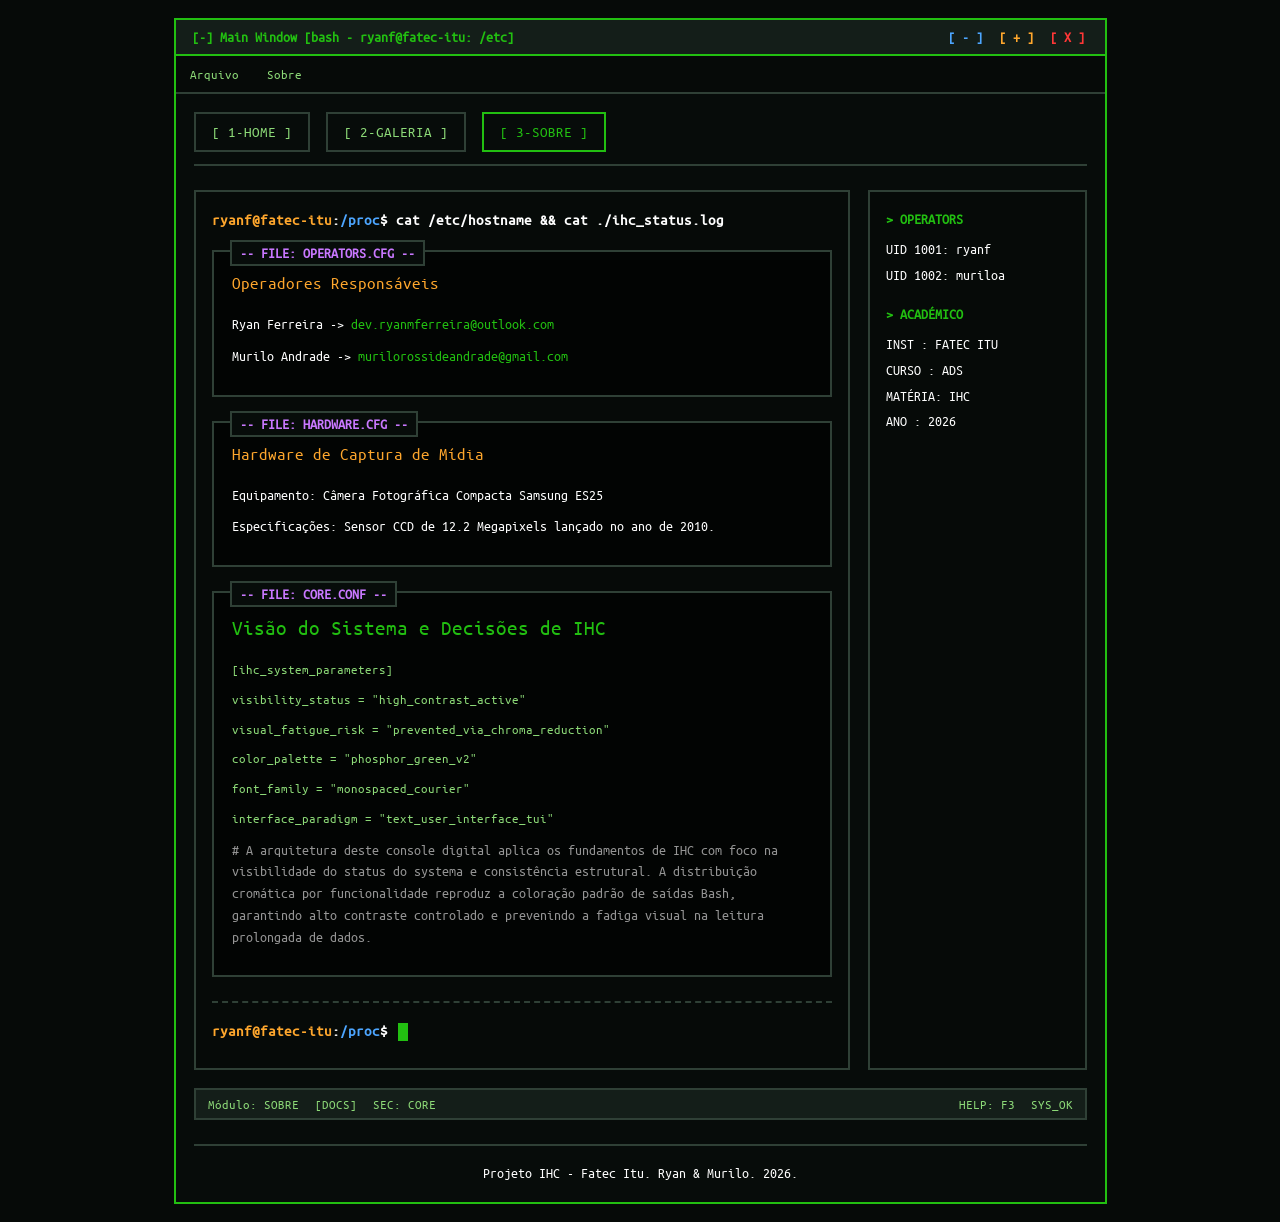
==== pages/about.html @ 8058314c "Update dropdown menu to include developer GitHub profiles and adjust versioning; modify navigation b" ====
<!DOCTYPE html>
<html lang="pt-BR">

<head>
    <meta charset="UTF-8">
    <meta name="viewport" content="width=device-width, initial-scale=1.0">
    <title>bash - /home/ryanf/about</title>
    <link rel="stylesheet" href="../styles/style.css">

    <link rel="shortcut icon" href="../favicon.png" type="image/x-icon">
</head>

<body>
    <div class="terminal-container">
        <div class="terminal-header">
            <span class="terminal-title">[-] Main Window [bash - ryanf@fatec-itu: /etc]</span>
            <div class="terminal-window-buttons">
                <button class="tui-window-btn blue">[ - ]</button>
                <button class="tui-window-btn orange">[ + ]</button>
                <button class="tui-window-btn red">[ X ]</button>
            </div>
        </div>

        <div class="menu-bar">
            <div class="menu-dropdown">
                <button class="menu-bar-item">Arquivo</button>
                <div id="dropdown-file" class="dropdown-content">
                    <a href="../index.html" class="dropdown-link">[ Reiniciar] </a>
                    <a href="#" class="dropdown-link" onclick="window.close()">[ Sair ]</a>
                </div>
            </div>

            <div class="menu-dropdown">
                <button class="menu-bar-item">Sobre</button>
                <div id="dropdown-about" class="dropdown-content">
                    <span class="dropdown-text orange">[ Versão: 0.0.1-dev ]</span>
                    <span class="dropdown-text blue"><a href="https://github.com/ryanmferreira" rel="noopener"
                            target="_blank" class="dropdown-link">[ Dev1: Ryan Github Profile ]</a></span>
                    <span class="dropdown-text blue"><a href="https://github.com/MuriloAndrade28" rel="noopener"
                            target="_blank" class="dropdown-link">[ Dev2: Murilo Github Profile ]</a></span>
                    <hr class="dropdown-divider">
                    <a href="https://github.com/ryanmferreira/hci-tui-portfolio" rel="noopener" target="_blank"
                        class="dropdown-link">[ GitHub Repo
                        ]</a>
                </div>
            </div>
        </div>

        <div class="terminal-body">
            <nav class="tui-navbar">
                <a href="home.html" class="tui-btn">[ 1-HOME ]</a>
                <a href="gallery.html" class="tui-btn">[ 2-GALERIA ]</a>
                <a href="about.html" class="tui-btn active">[ 3-SOBRE ]</a>
            </nav>

            <div class="terminal-layout-grid">

                <main>
                    <div class="bash-prompt">
                        <span class="prompt-user">ryanf@fatec-itu</span>:<span class="prompt-path">/proc</span>$ cat
                        /etc/hostname && cat ./ihc_status.log
                    </div>

                    <div class="tui-box">
                        <span class="tui-box-title">-- File: operators.cfg --</span>
                        <h3 class="orange">Operadores Responsáveis</h3>
                        <p>Ryan Ferreira -> <a href="mailto:dev.ryanmferreira@outlook.com"
                                class="about-link">dev.ryanmferreira@outlook.com</a></p>
                        <p>Murilo Andrade -> <a href="mailto:murilorossideandrade@gmail.com"
                                class="about-link">murilorossideandrade@gmail.com</a></p>
                    </div>

                    <div class="tui-box">
                        <span class="tui-box-title">-- File: hardware.cfg --</span>
                        <h3 class="orange">Hardware de Captura de Mídia</h3>
                        <p>Equipamento: Câmera Fotográfica Compacta Samsung ES25</p>
                        <p>Especificações: Sensor CCD de 12.2 Megapixels lançado no ano de 2010.</p>
                    </div>

                    <div class="tui-box">
                        <span class="tui-box-title">-- File: core.conf --</span>
                        <h2>Visão do Sistema e Decisões de IHC</h2>

                        <p class="config-block">[ihc_system_parameters]</p>
                        <p class="config-block">visibility_status = "high_contrast_active"</p>
                        <p class="config-block">visual_fatigue_risk = "prevented_via_chroma_reduction"</p>
                        <p class="config-block">color_palette = "phosphor_green_v2"</p>
                        <p class="config-block">font_family = "monospaced_courier"</p>
                        <p class="config-block">interface_paradigm = "text_user_interface_tui"</p>

                        <p class="silver"># A arquitetura deste console digital aplica os fundamentos de IHC com foco na
                            visibilidade do
                            status do systema e consistência estrutural. A distribuição cromática por funcionalidade
                            reproduz a coloração padrão de saídas Bash, garantindo alto contraste controlado e
                            prevenindo a fadiga visual na leitura prolongada de dados.</p>
                    </div>

                    <hr class="dashed">

                    <div class="bash-prompt">
                        <span class="prompt-user">ryanf@fatec-itu</span>:<span class="prompt-path">/proc</span>$ <span
                            class="terminal-cursor"></span>
                    </div>
                </main>

                <aside class="tui-sidebar">
                    <div class="sidebar-section">
                        <div class="sidebar-title">> OPERATORS</div>
                        <div class="sidebar-item">UID 1001: ryanf</div>
                        <div class="sidebar-item">UID 1002: muriloa</div>
                    </div>
                    <div class="sidebar-section">
                        <div class="sidebar-title">> ACADÉMICO</div>
                        <div class="sidebar-item">INST : FATEC ITU</div>
                        <div class="sidebar-item">CURSO : ADS</div>
                        <div class="sidebar-item">MATÉRIA: IHC</div>
                        <div class="sidebar-item">ANO : 2026</div>
                    </div>
                </aside>

            </div>

            <div class="tui-statusbar">
                <div class="statusbar-left">
                    <span>Módulo: SOBRE</span>
                    <span>[DOCS]</span>
                    <span>SEC: CORE</span>
                </div>
                <div class="statusbar-right">
                    <span>HELP: F3</span>
                    <span>SYS_OK</span>
                </div>
            </div>

            <footer>
                <p>Projeto IHC - Fatec Itu. Ryan & Murilo. 2026.</p>
            </footer>
        </div>
    </div>

    <script src="../scripts/script.js"></script>
</body>

</html>
---- styles/style.css ----
@font-face {
    font-family: 'Ubuntu Mono';
    src: url('../fonts/ubuntu/ubuntu-mono-regular.ttf') format('truetype');
}

:root {
    --bg-main: #060a08;
    --bg-terminal: #070c0a;
    --bg-bar: #141e19;
    --color-green: #22BF11;
    --color-purple: #C978FF;
    --color-orange: #FFA72D;
    --color-red: #ff3737;
    --color-leaf: #8cd977;
    --color-blue: #4da6ff;
    --color-muted: #2f4036;
    --color-silver: rgb(149, 149, 149);
    --color-text: #ffffff;
    --font-mono: 'Ubuntu Mono', monospace;
}

* {
    margin: 0;
    padding: 0;
    box-sizing: border-box;
    font-family: var(--font-mono) !important;
}

.orange {
    color: var(--color-orange) !important;
}

.blue {
    color: var(--color-blue) !important;
}

.red {
    color: var(--color-red) !important;
}

.silver {
    color: var(--color-silver) !important;
}

body {
    background-color: var(--bg-main);
    color: var(--color-leaf);
    font-family: var(--font-mono) !important;
    font-size: 16px;
    line-height: 1.6;
    padding: 18px;
    background-repeat: no-repeat;
    background-size: cover;
}

main {
    border: 2px solid var(--color-muted);
    padding: 16px;
    background-color: rgba(0, 0, 0, 0.2);
    font-size: 0.85rem;
}

.terminal-container {
    max-width: 75%;
    margin: 0 auto;
    border: 2px solid var(--color-green);
    background-color: var(--bg-terminal);
}

.terminal-header {
    background-color: var(--bg-bar);
    padding: 6px 16px;
    border-bottom: 2px solid var(--color-green);
    display: flex;
    justify-content: space-between;
    align-items: center;
    font-size: 0.85rem;
}

.terminal-title {
    color: var(--color-green);
    font-weight: bold;
}

.terminal-window-buttons {
    display: flex;
    gap: 8px;
}

.tui-window-btn {
    background: none;
    border: none;
    padding: 0 4px;
    font-family: var(--font-mono) !important;
    font-size: 0.85rem;
    cursor: pointer;
    font-weight: bold;
}

.tui-window-btn:hover {
    color: var(--color-text) !important;
}

.terminal-body {
    padding: 18px;
}

.tui-navbar {
    display: flex;
    gap: 16px;
    margin-bottom: 24px;
    padding-bottom: 12px;
    border-bottom: 2px solid var(--color-muted);
}

.tui-btn {
    color: var(--color-leaf);
    text-decoration: none;
    padding: 6px 16px;
    font-family: var(--font-mono) !important;
    font-size: 0.95rem;
    border: 2px solid var(--color-muted);
    background-color: transparent;
    display: inline-block;
}

.tui-btn:hover {
    color: var(--color-green);
    border-color: var(--color-green);
}

.tui-btn.active {
    color: var(--color-green);
    border: 2px solid var(--color-green);
    font-weight: normal;
}

.terminal-layout-grid {
    display: grid;
    grid-template-columns: 1fr;
    gap: 18px;
}

@media (min-width: 900px) {
    .terminal-layout-grid {
        grid-template-columns: 3fr 1fr;
    }
}

@media(max-width: 720px) {
    .terminal-container {
        max-width: 95% !important;
    }
}

.tui-sidebar {
    border: 2px solid var(--color-muted);
    padding: 16px;
    background-color: rgba(0, 0, 0, 0.2);
    font-size: 0.85rem;
}

.sidebar-section {
    margin-bottom: 18px;
}

.sidebar-title {
    color: var(--color-green);
    font-weight: bold;
    margin-bottom: 8px;
    text-transform: uppercase;
}

.sidebar-item {
    margin-bottom: 4px;
    white-space: pre-wrap;
}

.tui-statusbar {
    background-color: var(--bg-bar);
    border: 2px solid var(--color-muted);
    padding: 4px 12px;
    display: flex;
    justify-content: space-between;
    font-size: 0.80rem;
    margin-top: 18px;
    color: var(--color-leaf);
}

.statusbar-left,
.statusbar-right {
    display: flex;
    gap: 16px;
}

.bash-prompt {
    font-size: 0.95rem;
    margin-bottom: 8px;
    font-weight: bold;
    color: var(--color-text);
}

.prompt-user {
    color: var(--color-orange);
}

.prompt-path {
    color: var(--color-blue);
}

.tui-box {
    border: 2px solid var(--color-muted);
    padding: 18px;
    background-color: rgba(0, 0, 0, 0.6);
    margin-top: 18px;
    margin-bottom: 24px;
    position: relative;
}

.tui-box:hover {
    border-color: var(--color-green);
}

.tui-box-title {
    position: absolute;
    top: -12px;
    left: 16px;
    background-color: var(--bg-terminal);
    padding: 0 8px;
    color: var(--color-purple);
    font-size: 0.85rem;
    font-weight: bold;
    text-transform: uppercase;
    border: 2px solid var(--color-muted);
}

h1,
h2,
h3 {
    color: var(--color-green);
    margin-bottom: 16px;
    font-weight: normal;
    font-size: 1.3rem;
}

h3 {
    font-size: 1.05rem;
    color: var(--color-text);
}

p,
.sidebar-item {
    color: var(--color-text);
}

.tui-box p {
    margin-bottom: 10px;
}

.ascii-table,
.config-block {
    font-size: 0.82rem;
    line-height: 1.5;
    color: var(--color-leaf);
    margin: 10px 0;
    white-space: pre-wrap;
    word-break: break-all;
}

.ascii-table-header {
    color: var(--color-text);
    border-bottom: 1px dashed var(--color-muted);
    padding-bottom: 2px;
    margin-bottom: 6px;
    font-weight: bold;
}

.terminal-cursor {
    display: inline-block;
    width: 10px;
    height: 18px;
    background-color: var(--color-green);
    margin-left: 2px;
    animation: blink 1s infinite;
    vertical-align: middle;
}

@keyframes blink {

    0%,
    49% {
        opacity: 1;
    }

    50%,
    100% {
        opacity: 0;
    }
}

.gallery-grid {
    display: grid;
    grid-template-columns: 1fr;
    gap: 24px;
    margin-top: 16px;
}

@media (min-width: 768px) {
    .gallery-grid {
        grid-template-columns: repeat(2, 1fr);
    }
}

.photo-card {
    border: 2px solid #00000000;
    background-color: rgba(0, 0, 0, 0.4);
    padding: 16px;
    display: flex;
    flex-direction: column;
}

.photo-card:hover {
    border-color: var(--color-green);
}

.photo-card img {
    width: 100%;
    height: 240px;
    object-fit: cover;
    border: 2px solid var(--color-muted);
    margin-bottom: 16px;
}

.photo-title {
    color: var(--color-text);
    font-size: 1.1rem;
    margin-bottom: 10px;
    border-bottom: 2px solid var(--color-muted);
    padding-bottom: 4px;
}

.about-link {
    color: var(--color-green);
    text-decoration: none;
}

.about-link:hover {
    background-color: var(--color-green);
    color: var(--bg-main);
}

footer {
    margin-top: 24px;
    border-top: 2px solid var(--color-muted);
    padding-top: 16px;
    text-align: center;
    font-size: 0.85rem;
    color: var(--color-muted);
}

.dashed {
    border: none;
    border-top: 2px dashed var(--color-muted);
    margin: 24px 0 16px 0;
    width: 100%;
}

.menu-bar {
    width: auto;
    background-color: var(--bg-main);
    padding: 4px;
    border-bottom: 2px solid var(--color-muted);
}

.menu-bar-item {
    background: none;
    border: 2px solid #00000000;
    color: var(--color-leaf);
    padding: 4px 8px;
}

.menu-dropdown {
    position: relative;
    display: inline-block;
}

.dropdown-content {
    display: none;
    position: absolute;
    top: 100%;
    left: 0;
    background-color: var(--bg-terminal);
    border: 2px solid var(--color-green);
    min-width: 200px;
    z-index: 1000;
    padding: 6px 0;
    box-shadow: 0px 8px 16px rgba(0, 0, 0, 0.6);
}

.dropdown-content.show {
    display: block;
}

.dropdown-link,
.dropdown-text {
    display: block;
    padding: 6px 12px;
    font-size: 0.85rem;
    text-align: left;
    white-space: nowrap;
}

.dropdown-link {
    color: var(--color-leaf);
    text-decoration: none;
    cursor: pointer;
}

.dropdown-link:hover {
    background-color: var(--color-green);
    color: var(--bg-main) !important;
}

.dropdown-text {
    color: var(--color-text);
}

.dropdown-divider {
    border: none;
    border-top: 1px dashed var(--color-muted);
    margin: 6px 0;
}

.menu-bar-item:hover {
    background-color: var(--bg-bar);
    color: var(--color-green);
}

.tui-split-wrapper {
    display: grid;
    grid-template-columns: 1fr;
    gap: 16px;
    margin-top: 16px;
}

@media (min-width: 850px) {
    .tui-split-wrapper {
        grid-template-columns: 5fr 5fr;
    }
}

.split-left,
.split-right {
    margin: 0 !important;
    min-height: 480px;
    height: auto;
    display: flex;
    flex-direction: column;
}

.tui-table-container {
    overflow-x: auto;
    overflow-y: auto;
    height: calc(100% - 10px);
}

thead {
    position: sticky;
    top: 0;
    background-color: var(--bg-terminal);
    z-index: 10;
}

.tui-file-table {
    width: 100%;
    border-collapse: collapse;
    font-size: 0.85rem;
    text-align: left;
}

.tui-file-table th {
    color: var(--color-green);
    border-bottom: 2px solid var(--color-green);
    padding: 6px 8px;
    font-weight: bold;
    white-space: nowrap;
}

.tui-file-table td {
    padding: 8px;
    color: var(--color-text);
    white-space: nowrap;
}

.file-row {
    cursor: pointer;
    border-bottom: 2px solid transparent;
}

.file-row:hover,
.file-row.active {
    background-color: var(--color-muted);
    color: var(--color-green) !important;
}

.file-row.active td.blue {
    color: var(--color-green) !important;
}

.tui-inline-btn {
    background: none;
    border: none;
    color: var(--color-leaf);
    font-family: var(--font-mono) !important;
    cursor: pointer;
    font-weight: bold;
    padding: 0;
}

.file-row:hover .tui-inline-btn,
.file-row.active .tui-inline-btn {
    color: var(--color-text);
}

.file-row:focus {
    outline: 1px dashed var(--color-orange);
    background-color: rgba(34, 191, 17, 0.1);
}

.file-row.active .file-name::before {
    content: "> ";
    color: var(--color-orange);
    font-weight: bold;
}

.file-row.active .tui-inline-btn {
    color: var(--color-orange) !important;
}

.preview-layout {
    display: flex;
    flex-direction: column;
    height: 100%;
    justify-content: flex-start;
    gap: 16px;
}

.preview-media {
    border: 2px solid var(--color-muted);
    background-color: #000;
    display: flex;
    align-items: center;
    justify-content: center;
    padding: 8px;
    height: 310px;
    width: 100%;
    flex-shrink: 0;
}

.preview-media img {
    width: 100%;
    height: 100%;
    object-fit: contain;
    align-content: center;
    text-align: center;
}

.preview-data {
    display: flex;
    flex-direction: column;
    gap: 6px;
    margin-top: 0;
    font-size: 0.82rem;
    padding-bottom: 8px;
}

.horizontal-sidebar {
    width: 100%;
    display: flex;
    flex-direction: row;
    gap: 32px;
    padding: 12px 16px;
    border: 2px solid var(--color-muted);
    background-color: rgba(0, 0, 0, 0.2);
    font-size: 0.85rem;
}

.terminal-layout-full {
    display: flex;
    flex-direction: column;
    gap: 16px;
    width: 100%;
}
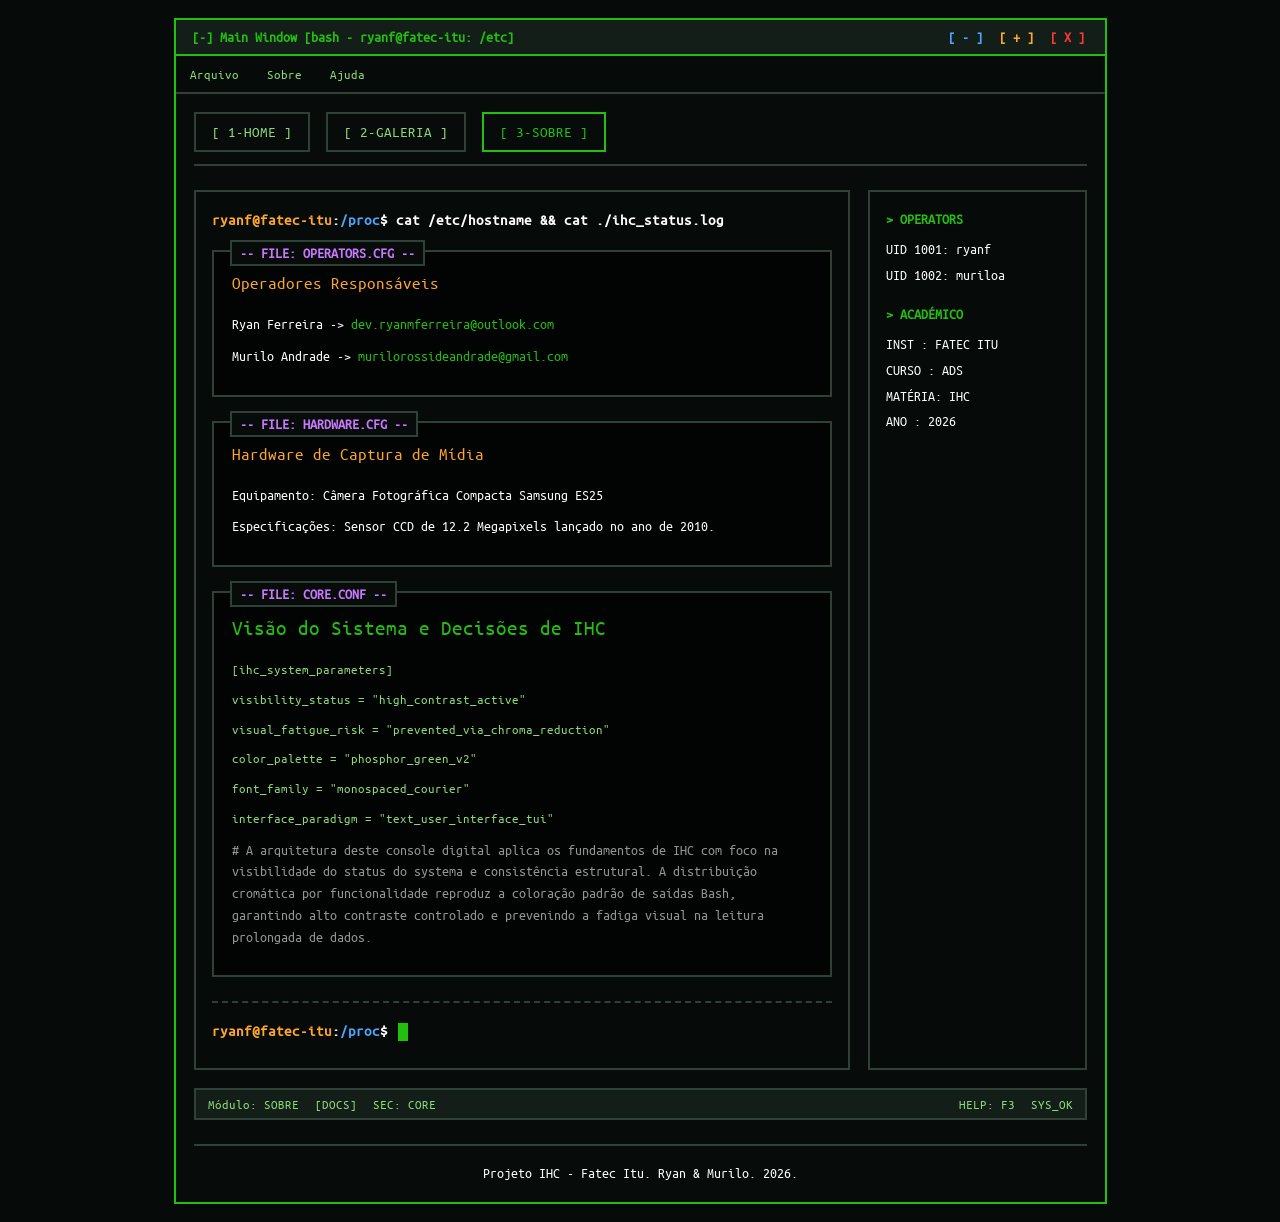
==== commit 6bb50a8b: "Add keyboard shortcuts modal and dropdown help menu to pages" ====
--- a/pages/about.html
+++ b/pages/about.html
@@ -5,7 +5,10 @@
     <meta charset="UTF-8">
     <meta name="viewport" content="width=device-width, initial-scale=1.0">
     <title>bash - /home/ryanf/about</title>
-    <link rel="stylesheet" href="../styles/style.css">
+
+    <link rel="stylesheet" href="../styles/global-styles.css">
+    <link rel="stylesheet" href="../styles/tui-components.css">
+    <link rel="stylesheet" href="../styles/tui-layouts.css">
 
     <link rel="shortcut icon" href="../favicon.png" type="image/x-icon">
 </head>
@@ -34,15 +37,31 @@
                 <button class="menu-bar-item">Sobre</button>
                 <div id="dropdown-about" class="dropdown-content">
                     <span class="dropdown-text orange">[ Versão: 0.0.1-dev ]</span>
-                    <span class="dropdown-text blue"><a href="https://github.com/ryanmferreira" rel="noopener"
-                            target="_blank" class="dropdown-link">[ Dev1: Ryan Github Profile ]</a></span>
-                    <span class="dropdown-text blue"><a href="https://github.com/MuriloAndrade28" rel="noopener"
-                            target="_blank" class="dropdown-link">[ Dev2: Murilo Github Profile ]</a></span>
+                    <span><a href="https://github.com/ryanmferreira" rel="noopener" target="_blank"
+                            class="dropdown-text blue dropdown-link">[ Dev1: Ryan Github Profile ]</a></span>
+                    <span><a href="https://github.com/MuriloAndrade28" rel="noopener" target="_blank"
+                            class="dropdown-text blue dropdown-link">[ Dev2: Murilo Github Profile ]</a></span>
                     <hr class="dropdown-divider">
                     <a href="https://github.com/ryanmferreira/hci-tui-portfolio" rel="noopener" target="_blank"
                         class="dropdown-link">[ GitHub Repo
                         ]</a>
                 </div>
+            </div>
+
+
+            <div class="menu-dropdown">
+                <button class="menu-bar-item">Ajuda</button>
+                <div id="dropdown-help" class="dropdown-content">
+                    <a href="#" id="shortcuts" onclick="toggleShorcutsView()" class="dropdown-link">[ Atalhos ]</a>
+                </div>
+            </div>
+
+            <div class="shortcuts-modal">
+                <span class="tui-box-title">-- Ajuda: Atalhos de teclado --</span>
+                <span class="shortcuts-modal-close" onclick="toggleShorcutsView()">[ Fechar ]</span>
+                <p>1 - Home</p>
+                <p>2 - Galeria</p>
+                <p>3 - Sobre</p>
             </div>
         </div>
 
--- a/styles/global-styles.css
+++ b/styles/global-styles.css
@@ -0,0 +1,84 @@
+/* --- FONTS --- */
+@font-face {
+    font-family: 'Ubuntu Mono';
+    src: url('../fonts/ubuntu/ubuntu-mono-regular.ttf') format('truetype');
+}
+
+/* --- SYSTEM VARIABLES --- */
+:root {
+    --bg-main: #060a08;
+    --bg-terminal: #070c0a;
+    --bg-bar: #141e19;
+    --color-green: #22BF11;
+    --color-purple: #C978FF;
+    --color-orange: #FFA72D;
+    --color-red: #ff3737;
+    --color-leaf: #8cd977;
+    --color-blue: #4da6ff;
+    --color-muted: #2f4036;
+    --color-silver: rgb(149, 149, 149);
+    --color-text: #ffffff;
+    --font-mono: 'Ubuntu Mono', monospace;
+}
+
+/* --- GLOBAL RESETS --- */
+* {
+    margin: 0;
+    padding: 0;
+    box-sizing: border-box;
+    font-family: var(--font-mono) !important;
+}
+
+/* --- CHROMA COLOR UTILITIES --- */
+.orange {
+    color: var(--color-orange) !important;
+}
+
+.blue {
+    color: var(--color-blue) !important;
+}
+
+.red {
+    color: var(--color-red) !important;
+}
+
+.silver {
+    color: var(--color-silver) !important;
+}
+
+/* --- NATIVE ELEMENTS --- */
+body {
+    background-color: var(--bg-main);
+    color: var(--color-leaf);
+    font-family: var(--font-mono) !important;
+    font-size: 16px;
+    line-height: 1.6;
+    padding: 18px;
+    background-repeat: no-repeat;
+    background-size: cover;
+}
+
+h1,
+h2,
+h3 {
+    color: var(--color-green);
+    margin-bottom: 16px;
+    font-weight: normal;
+    font-size: 1.3rem;
+}
+
+h3 {
+    font-size: 1.05rem;
+    color: var(--color-text);
+}
+
+p {
+    color: var(--color-text);
+}
+
+.dashed {
+    border: none;
+    border-top: 2px dashed var(--color-muted);
+    margin: 24px 0 16px 0;
+    width: 100%;
+}
--- a/styles/tui-components.css
+++ b/styles/tui-components.css
@@ -0,0 +1,199 @@
+/* --- MAIN TERMINAL CONTAINER --- */
+.terminal-container {
+    max-width: 75%;
+    margin: 0 auto;
+    border: 2px solid var(--color-green);
+    background-color: var(--bg-terminal);
+}
+
+.terminal-header {
+    background-color: var(--bg-bar);
+    padding: 6px 16px;
+    border-bottom: 2px solid var(--color-green);
+    display: flex;
+    justify-content: space-between;
+    align-items: center;
+    font-size: 0.85rem;
+}
+
+.terminal-title {
+    color: var(--color-green);
+    font-weight: bold;
+}
+
+.terminal-window-buttons {
+    display: flex;
+    gap: 8px;
+}
+
+.tui-window-btn {
+    background: none;
+    border: none;
+    padding: 0 4px;
+    font-family: var(--font-mono) !important;
+    font-size: 0.85rem;
+    cursor: pointer;
+    font-weight: bold;
+}
+
+.tui-window-btn:hover {
+    color: var(--color-text) !important;
+}
+
+/* --- TOP MENU BAR & DROPDOWN --- */
+.menu-bar {
+    width: auto;
+    background-color: var(--bg-main);
+    padding: 4px;
+    border-bottom: 2px solid var(--color-muted);
+}
+
+.menu-bar-item {
+    background: none;
+    border: 2px solid #00000000;
+    color: var(--color-leaf);
+    padding: 4px 8px;
+}
+
+.menu-bar-item:hover {
+    background-color: var(--bg-bar);
+    color: var(--color-green);
+}
+
+.menu-dropdown {
+    position: relative;
+    display: inline-block;
+}
+
+.dropdown-content {
+    display: none;
+    position: absolute;
+    top: 100%;
+    left: 0;
+    background-color: var(--bg-terminal);
+    border: 2px solid var(--color-green);
+    min-width: 200px;
+    z-index: 1000;
+    padding: 6px 0;
+    box-shadow: 0px 8px 16px rgba(0, 0, 0, 0.6);
+}
+
+.dropdown-content.show {
+    display: block;
+}
+
+.dropdown-link,
+.dropdown-text {
+    display: block;
+    padding: 6px 12px;
+    font-size: 0.85rem;
+    text-align: left;
+    white-space: nowrap;
+}
+
+.dropdown-link {
+    color: var(--color-leaf);
+    text-decoration: none;
+    cursor: pointer;
+}
+
+.dropdown-link:hover {
+    background-color: var(--color-green);
+    color: var(--bg-main) !important;
+}
+
+.dropdown-text {
+    color: var(--color-text);
+}
+
+.dropdown-divider {
+    border: none;
+    border-top: 1px dashed var(--color-muted);
+    margin: 6px 0;
+}
+
+/* --- NAVIGATION SYSTEM --- */
+.tui-navbar {
+    display: flex;
+    gap: 16px;
+    margin-bottom: 24px;
+    padding-bottom: 12px;
+    border-bottom: 2px solid var(--color-muted);
+}
+
+.tui-btn {
+    color: var(--color-leaf);
+    text-decoration: none;
+    padding: 6px 16px;
+    font-family: var(--font-mono) !important;
+    font-size: 0.95rem;
+    border: 2px solid var(--color-muted);
+    background-color: transparent;
+    display: inline-block;
+}
+
+.tui-btn:hover {
+    color: var(--color-green);
+    border-color: var(--color-green);
+}
+
+.tui-btn.active {
+    color: var(--color-green);
+    border: 2px solid var(--color-green);
+    font-weight: normal;
+}
+
+/* --- SYSTEM STATUSBAR & FOOTER --- */
+.tui-statusbar {
+    background-color: var(--bg-bar);
+    border: 2px solid var(--color-muted);
+    padding: 4px 12px;
+    display: flex;
+    justify-content: space-between;
+    font-size: 0.80rem;
+    margin-top: 18px;
+    color: var(--color-leaf);
+}
+
+.statusbar-left,
+.statusbar-right {
+    display: flex;
+    gap: 16px;
+}
+
+footer {
+    margin-top: 24px;
+    border-top: 2px solid var(--color-muted);
+    padding-top: 16px;
+    text-align: center;
+    font-size: 0.85rem;
+    color: var(--color-muted);
+}
+
+.shortcuts-modal {
+    position: absolute;
+    top: 50%;
+    left: 50%;
+    transform: translate(-50%, -50%);
+    background-color: var(--bg-terminal);
+    border: 2px solid var(--color-green);
+    padding: 16px;
+    min-width: 50%;
+    min-height: 50%;
+    z-index: 1000;
+    display: none;
+}
+
+.shortcuts-modal-close {
+    position: absolute;
+    top: -16px;
+    right: 16px;
+    padding: 32px;
+    background: var(--bg-main);
+    border: none;
+    color: var(--color-leaf);
+    font-family: var(--font-mono) !important;
+    cursor: pointer;
+    font-weight: bold;
+    padding: 0;
+}
--- a/styles/tui-layouts.css
+++ b/styles/tui-layouts.css
@@ -0,0 +1,154 @@
+/* --- MAIN WRAPPERS --- */
+.terminal-body {
+    padding: 18px;
+}
+
+main {
+    border: 2px solid var(--color-muted);
+    padding: 16px;
+    background-color: rgba(0, 0, 0, 0.2);
+    font-size: 0.85rem;
+}
+
+/* --- CORE GRIDS & RESPONSIVE DESIGN --- */
+.terminal-layout-grid {
+    display: grid;
+    grid-template-columns: 1fr;
+    gap: 18px;
+}
+
+@media (min-width: 900px) {
+    .terminal-layout-grid {
+        grid-template-columns: 3fr 1fr;
+    }
+}
+
+@media(max-width: 720px) {
+    .terminal-container {
+        max-width: 95% !important;
+    }
+}
+
+/* --- BASH INTERACTION & CURSOR --- */
+.bash-prompt {
+    font-size: 0.95rem;
+    margin-bottom: 8px;
+    font-weight: bold;
+    color: var(--color-text);
+}
+
+.prompt-user {
+    color: var(--color-orange);
+}
+
+.prompt-path {
+    color: var(--color-blue);
+}
+
+.terminal-cursor {
+    display: inline-block;
+    width: 10px;
+    height: 18px;
+    background-color: var(--color-green);
+    margin-left: 2px;
+    animation: blink 1s infinite;
+    vertical-align: middle;
+}
+
+@keyframes blink {
+
+    0%,
+    49% {
+        opacity: 1;
+    }
+
+    50%,
+    100% {
+        opacity: 0;
+    }
+}
+
+/* --- CONTENT CONTAINERS (TUI-BOX) --- */
+.tui-box {
+    border: 2px solid var(--color-muted);
+    padding: 18px;
+    background-color: rgba(0, 0, 0, 0.6);
+    margin-top: 18px;
+    margin-bottom: 24px;
+    position: relative;
+}
+
+.tui-box:hover {
+    border-color: var(--color-green);
+}
+
+.tui-box-title {
+    position: absolute;
+    top: -12px;
+    left: 16px;
+    background-color: var(--bg-terminal);
+    padding: 0 8px;
+    color: var(--color-purple);
+    font-size: 0.85rem;
+    font-weight: bold;
+    text-transform: uppercase;
+    border: 2px solid var(--color-muted);
+}
+
+.tui-box p {
+    margin-bottom: 10px;
+}
+
+.config-block,
+.ascii-table {
+    font-size: 0.82rem;
+    line-height: 1.5;
+    color: var(--color-leaf);
+    margin: 10px 0;
+    white-space: pre-wrap;
+    word-break: break-all;
+}
+
+.ascii-table-header {
+    color: var(--color-text);
+    border-bottom: 1px dashed var(--color-muted);
+    padding-bottom: 2px;
+    margin-bottom: 6px;
+    font-weight: bold;
+}
+
+/* --- VERTICAL MONITOR SIDEBAR --- */
+.tui-sidebar {
+    border: 2px solid var(--color-muted);
+    padding: 16px;
+    background-color: rgba(0, 0, 0, 0.2);
+    font-size: 0.85rem;
+}
+
+.sidebar-section {
+    margin-bottom: 18px;
+}
+
+.sidebar-title {
+    color: var(--color-green);
+    font-weight: bold;
+    margin-bottom: 8px;
+    text-transform: uppercase;
+}
+
+.sidebar-item {
+    margin-bottom: 4px;
+    white-space: pre-wrap;
+    color: var(--color-text);
+}
+
+/* --- ABOUT PAGE BUTTONS --- */
+.about-link {
+    color: var(--color-green);
+    text-decoration: none;
+}
+
+.about-link:hover {
+    background-color: var(--color-green);
+    color: var(--bg-main);
+}
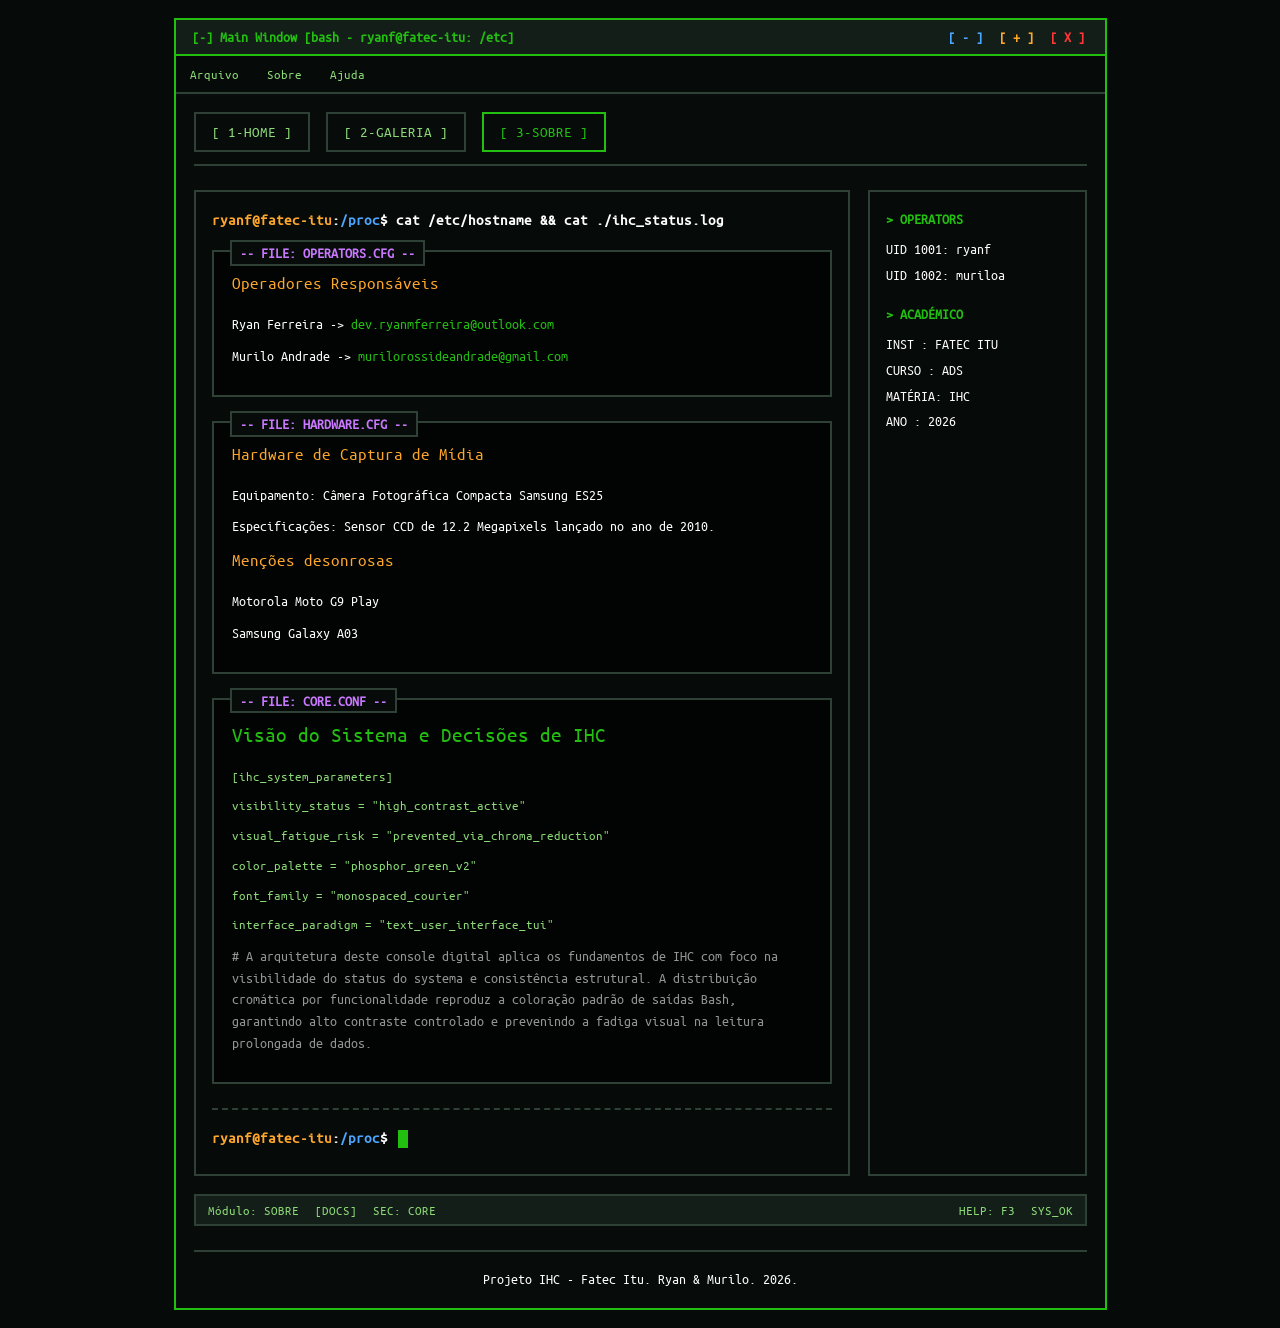
==== commit ca64173e: "Add new images and gallery data for photography project - Added 30 new images to the 'recup-photorec" ====
--- a/pages/about.html
+++ b/pages/about.html
@@ -7,7 +7,6 @@
     <title>bash - /home/ryanf/about</title>
 
     <link rel="stylesheet" href="../styles/global-styles.css">
-    <link rel="stylesheet" href="../styles/tui-components.css">
     <link rel="stylesheet" href="../styles/tui-layouts.css">
 
     <link rel="shortcut icon" href="../favicon.png" type="image/x-icon">
@@ -94,6 +93,10 @@
                         <h3 class="orange">Hardware de Captura de Mídia</h3>
                         <p>Equipamento: Câmera Fotográfica Compacta Samsung ES25</p>
                         <p>Especificações: Sensor CCD de 12.2 Megapixels lançado no ano de 2010.</p>
+
+                        <h3 class="orange">Menções desonrosas</h3>
+                            <p>Motorola Moto G9 Play</p>
+                            <p>Samsung Galaxy A03</p>
                     </div>
 
                     <div class="tui-box">
--- a/styles/tui-layouts.css
+++ b/styles/tui-layouts.css
@@ -151,4 +151,204 @@
 .about-link:hover {
     background-color: var(--color-green);
     color: var(--bg-main);
+}
+
+/* --- MAIN TERMINAL CONTAINER --- */
+.terminal-container {
+    max-width: 75%;
+    margin: 0 auto;
+    border: 2px solid var(--color-green);
+    background-color: var(--bg-terminal);
+}
+
+.terminal-header {
+    background-color: var(--bg-bar);
+    padding: 6px 16px;
+    border-bottom: 2px solid var(--color-green);
+    display: flex;
+    justify-content: space-between;
+    align-items: center;
+    font-size: 0.85rem;
+}
+
+.terminal-title {
+    color: var(--color-green);
+    font-weight: bold;
+}
+
+.terminal-window-buttons {
+    display: flex;
+    gap: 8px;
+}
+
+.tui-window-btn {
+    background: none;
+    border: none;
+    padding: 0 4px;
+    font-family: var(--font-mono) !important;
+    font-size: 0.85rem;
+    cursor: pointer;
+    font-weight: bold;
+}
+
+.tui-window-btn:hover {
+    color: var(--color-text) !important;
+}
+
+/* --- TOP MENU BAR & DROPDOWN --- */
+.menu-bar {
+    width: auto;
+    background-color: var(--bg-main);
+    padding: 4px;
+    border-bottom: 2px solid var(--color-muted);
+}
+
+.menu-bar-item {
+    background: none;
+    border: 2px solid #00000000;
+    color: var(--color-leaf);
+    padding: 4px 8px;
+}
+
+.menu-bar-item:hover {
+    background-color: var(--bg-bar);
+    color: var(--color-green);
+}
+
+.menu-dropdown {
+    position: relative;
+    display: inline-block;
+}
+
+.dropdown-content {
+    display: none;
+    position: absolute;
+    top: 100%;
+    left: 0;
+    background-color: var(--bg-terminal);
+    border: 2px solid var(--color-green);
+    min-width: 200px;
+    z-index: 1000;
+    padding: 6px 0;
+    box-shadow: 0px 8px 16px rgba(0, 0, 0, 0.6);
+}
+
+.dropdown-content.show {
+    display: block;
+}
+
+.dropdown-link,
+.dropdown-text {
+    display: block;
+    padding: 6px 12px;
+    font-size: 0.85rem;
+    text-align: left;
+    white-space: nowrap;
+}
+
+.dropdown-link {
+    color: var(--color-leaf);
+    text-decoration: none;
+    cursor: pointer;
+}
+
+.dropdown-link:hover {
+    background-color: var(--color-green);
+    color: var(--bg-main) !important;
+}
+
+.dropdown-text {
+    color: var(--color-text);
+}
+
+.dropdown-divider {
+    border: none;
+    border-top: 1px dashed var(--color-muted);
+    margin: 6px 0;
+}
+
+/* --- NAVIGATION SYSTEM --- */
+.tui-navbar {
+    display: flex;
+    gap: 16px;
+    margin-bottom: 24px;
+    padding-bottom: 12px;
+    border-bottom: 2px solid var(--color-muted);
+}
+
+.tui-btn {
+    color: var(--color-leaf);
+    text-decoration: none;
+    padding: 6px 16px;
+    font-family: var(--font-mono) !important;
+    font-size: 0.95rem;
+    border: 2px solid var(--color-muted);
+    background-color: transparent;
+    display: inline-block;
+}
+
+.tui-btn:hover {
+    color: var(--color-green);
+    border-color: var(--color-green);
+}
+
+.tui-btn.active {
+    color: var(--color-green);
+    border: 2px solid var(--color-green);
+    font-weight: normal;
+}
+
+/* --- SYSTEM STATUSBAR & FOOTER --- */
+.tui-statusbar {
+    background-color: var(--bg-bar);
+    border: 2px solid var(--color-muted);
+    padding: 4px 12px;
+    display: flex;
+    justify-content: space-between;
+    font-size: 0.80rem;
+    margin-top: 18px;
+    color: var(--color-leaf);
+}
+
+.statusbar-left,
+.statusbar-right {
+    display: flex;
+    gap: 16px;
+}
+
+footer {
+    margin-top: 24px;
+    border-top: 2px solid var(--color-muted);
+    padding-top: 16px;
+    text-align: center;
+    font-size: 0.85rem;
+    color: var(--color-muted);
+}
+
+.shortcuts-modal {
+    position: fixed;
+    top: 50%;
+    left: 50%;
+    transform: translate(-50%, -50%);
+    background-color: var(--bg-terminal);
+    border: 2px solid var(--color-green);
+    padding: 16px;
+    min-width: 50%;
+    min-height: 50%;
+    z-index: 1000;
+    display: none;
+}
+
+.shortcuts-modal-close {
+    position: absolute;
+    top: -16px;
+    right: 16px;
+    padding: 32px;
+    background: var(--bg-main);
+    border: none;
+    color: var(--color-leaf);
+    font-family: var(--font-mono) !important;
+    cursor: pointer;
+    font-weight: bold;
+    padding: 0;
 }
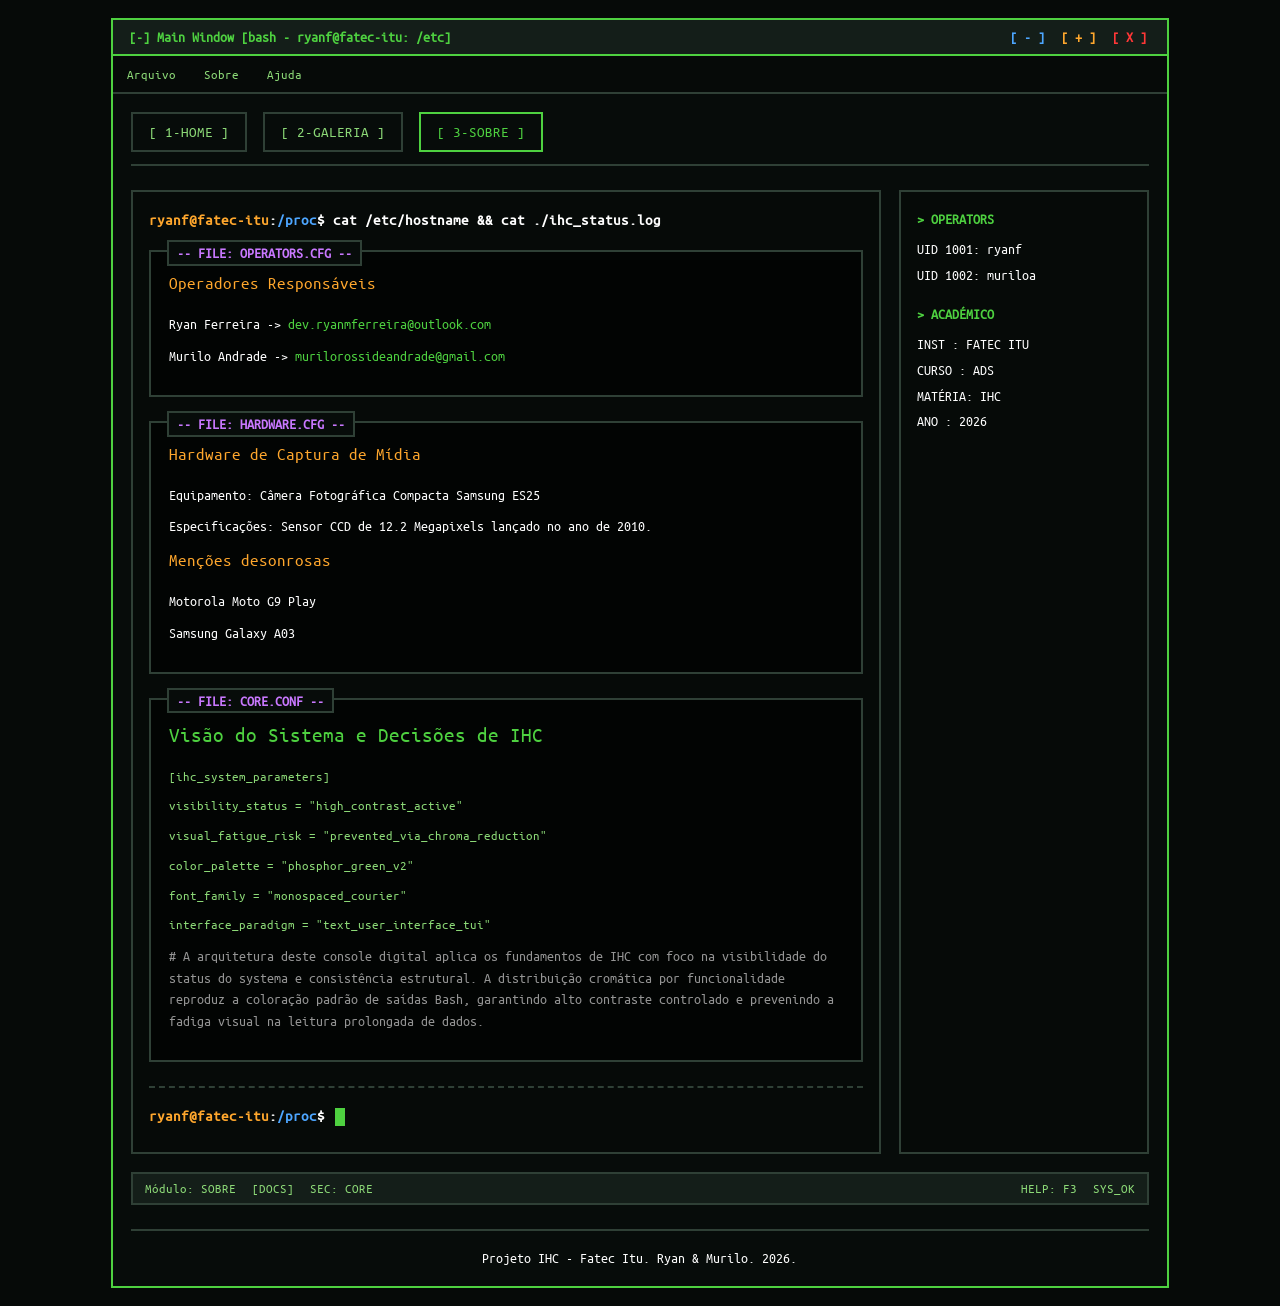
==== commit d25f0db7: "Improved responsiveness. New features in the gallery: - Next and Previous buttons for navigating bet" ====
--- a/pages/about.html
+++ b/pages/about.html
@@ -58,9 +58,20 @@
             <div class="shortcuts-modal">
                 <span class="tui-box-title">-- Ajuda: Atalhos de teclado --</span>
                 <span class="shortcuts-modal-close" onclick="toggleShorcutsView()">[ Fechar ]</span>
+                <h1>Atalhos de teclado (apenas desktop)</h1>
+
+                <hr class="dashed">
+
+                <h2>Alternar entre abas</h2>
                 <p>1 - Home</p>
                 <p>2 - Galeria</p>
                 <p>3 - Sobre</p>
+
+                <hr class="dashed">
+
+                <h2>Navegar entre fotos (aba galeria)</h2>
+                <p><- (seta para esquerda) para voltar</p>
+                        <p>-> (seta para direita) para avançar</p>
             </div>
         </div>
 
@@ -95,8 +106,8 @@
                         <p>Especificações: Sensor CCD de 12.2 Megapixels lançado no ano de 2010.</p>
 
                         <h3 class="orange">Menções desonrosas</h3>
-                            <p>Motorola Moto G9 Play</p>
-                            <p>Samsung Galaxy A03</p>
+                        <p>Motorola Moto G9 Play</p>
+                        <p>Samsung Galaxy A03</p>
                     </div>
 
                     <div class="tui-box">
--- a/styles/global-styles.css
+++ b/styles/global-styles.css
@@ -9,7 +9,7 @@
     --bg-main: #060a08;
     --bg-terminal: #070c0a;
     --bg-bar: #141e19;
-    --color-green: #22BF11;
+    --color-green: #4ed140;
     --color-purple: #C978FF;
     --color-orange: #FFA72D;
     --color-red: #ff3737;
@@ -81,4 +81,28 @@
     border-top: 2px dashed var(--color-muted);
     margin: 24px 0 16px 0;
     width: 100%;
+}
+
+/* Chrome, Edge, Safari */
+::-webkit-scrollbar {
+    width: 8px;
+    height: 8px;
+}
+
+::-webkit-scrollbar-track {
+    border-radius: 0;
+}
+
+::-webkit-scrollbar-thumb {
+    background: var(--color-green);
+}
+
+::-webkit-scrollbar-thumb:hover {
+    background: var(--color-muted);
+}
+
+/* Firefox */
+* {
+    scrollbar-width: auto;
+    scrollbar-color: var(--color-green) var(--bg-terminal);
 }
--- a/styles/tui-layouts.css
+++ b/styles/tui-layouts.css
@@ -15,18 +15,6 @@
     display: grid;
     grid-template-columns: 1fr;
     gap: 18px;
-}
-
-@media (min-width: 900px) {
-    .terminal-layout-grid {
-        grid-template-columns: 3fr 1fr;
-    }
-}
-
-@media(max-width: 720px) {
-    .terminal-container {
-        max-width: 95% !important;
-    }
 }
 
 /* --- BASH INTERACTION & CURSOR --- */
@@ -326,6 +314,8 @@
 }
 
 .shortcuts-modal {
+    display: flex;
+    align-items: center;
     position: fixed;
     top: 50%;
     left: 50%;
@@ -351,4 +341,69 @@
     cursor: pointer;
     font-weight: bold;
     padding: 0;
+}
+
+@media (min-width: 900px) {
+    .terminal-layout-grid {
+        grid-template-columns: 3fr 1fr;
+    }
+}
+
+@media (max-width: 720px) {
+    .terminal-container {
+        max-width: 100% !important;
+    }
+
+    .tui-box-title {
+        width: auto !important;
+        margin: 0 auto !important;
+        left: 8px !important;
+        right: 8px !important;
+        text-align: center !important;
+    }
+
+    .tui-box {
+        padding-top: 32px !important;
+    }
+
+    body {
+        padding: 12px;
+    }
+
+    .terminal-body,
+    main,
+    .tui-box {
+        padding: 12px;
+    }
+
+    .terminal-window-buttons {
+        display: none;
+    }
+
+    .tui-btn {
+        text-align: center;
+        font-size: 0.75rem;
+        padding: 4px;
+        width: 100%;
+    }
+
+    .terminal-title {
+        margin: 0 auto;
+        font-size: 0.75rem;
+    }
+
+    .shortcuts-modal {
+        min-width: 75% !important;
+    }
+
+    .shortcuts-modal-close {
+        top: -32px;
+        right: 0;
+    }
+}
+
+@media (max-width: 1366px) {
+    .terminal-container {
+        max-width: 85%;
+    }
 }
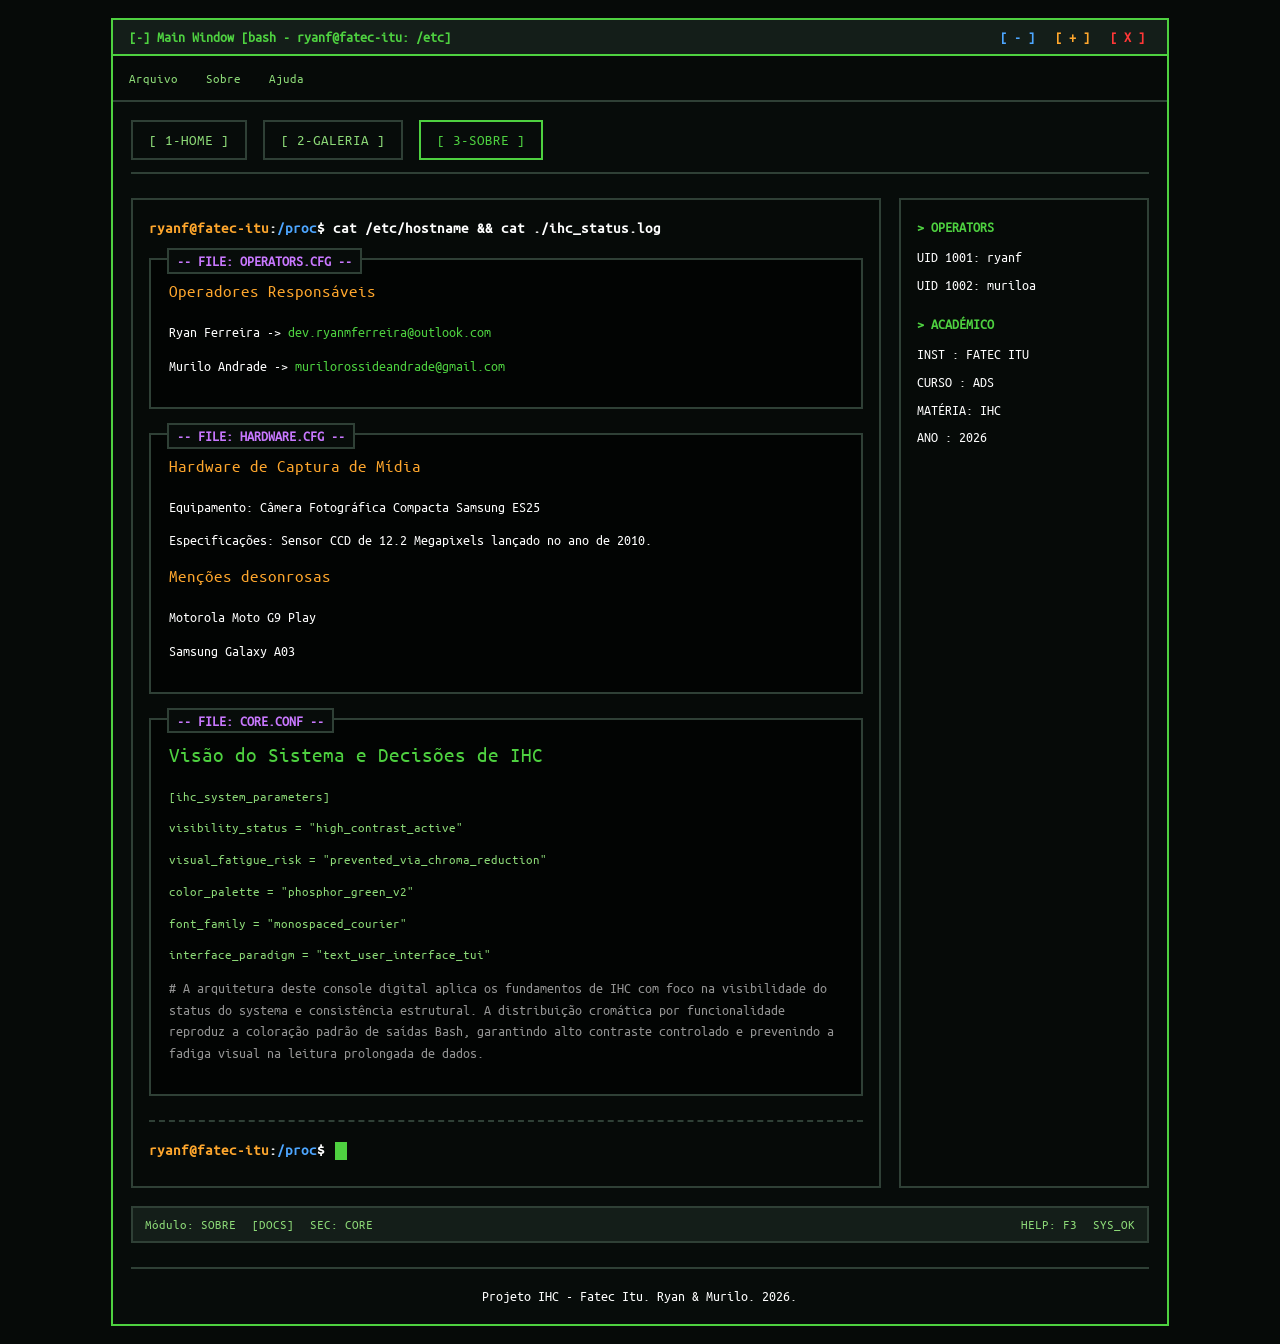
==== commit 52baf72d: "Organization in the code and correction of some minor problems." ====
--- a/pages/about.html
+++ b/pages/about.html
@@ -171,7 +171,7 @@
         </div>
     </div>
 
-    <script src="../scripts/script.js"></script>
+    <script src="../scripts/global-scripts.js"></script>
 </body>
 
 </html>
--- a/styles/global-styles.css
+++ b/styles/global-styles.css
@@ -27,6 +27,26 @@
     padding: 0;
     box-sizing: border-box;
     font-family: var(--font-mono) !important;
+
+    scrollbar-width: auto;
+    scrollbar-color: var(--color-green) var(--bg-terminal);
+}
+
+::-webkit-scrollbar {
+    width: 8px;
+    height: 8px;
+}
+
+::-webkit-scrollbar-track {
+    border-radius: 0;
+}
+
+::-webkit-scrollbar-thumb {
+    background: var(--color-green);
+}
+
+::-webkit-scrollbar-thumb:hover {
+    background: var(--color-muted);
 }
 
 /* --- CHROMA COLOR UTILITIES --- */
@@ -81,28 +101,4 @@
     border-top: 2px dashed var(--color-muted);
     margin: 24px 0 16px 0;
     width: 100%;
-}
-
-/* Chrome, Edge, Safari */
-::-webkit-scrollbar {
-    width: 8px;
-    height: 8px;
-}
-
-::-webkit-scrollbar-track {
-    border-radius: 0;
-}
-
-::-webkit-scrollbar-thumb {
-    background: var(--color-green);
-}
-
-::-webkit-scrollbar-thumb:hover {
-    background: var(--color-muted);
-}
-
-/* Firefox */
-* {
-    scrollbar-width: auto;
-    scrollbar-color: var(--color-green) var(--bg-terminal);
 }
--- a/styles/tui-layouts.css
+++ b/styles/tui-layouts.css
@@ -35,7 +35,7 @@
 
 .terminal-cursor {
     display: inline-block;
-    width: 10px;
+    width: 12px;
     height: 18px;
     background-color: var(--color-green);
     margin-left: 2px;
@@ -84,7 +84,7 @@
 }
 
 .tui-box p {
-    margin-bottom: 10px;
+    margin-bottom: 12px;
 }
 
 .config-block,
@@ -92,7 +92,7 @@
     font-size: 0.82rem;
     line-height: 1.5;
     color: var(--color-leaf);
-    margin: 10px 0;
+    margin: 12px 0;
     white-space: pre-wrap;
     word-break: break-all;
 }
@@ -125,7 +125,7 @@
 }
 
 .sidebar-item {
-    margin-bottom: 4px;
+    margin-bottom: 6px;
     white-space: pre-wrap;
     color: var(--color-text);
 }
@@ -172,7 +172,7 @@
 .tui-window-btn {
     background: none;
     border: none;
-    padding: 0 4px;
+    padding: 0 6px;
     font-family: var(--font-mono) !important;
     font-size: 0.85rem;
     cursor: pointer;
@@ -187,7 +187,7 @@
 .menu-bar {
     width: auto;
     background-color: var(--bg-main);
-    padding: 4px;
+    padding: 6px;
     border-bottom: 2px solid var(--color-muted);
 }
 
@@ -195,7 +195,7 @@
     background: none;
     border: 2px solid #00000000;
     color: var(--color-leaf);
-    padding: 4px 8px;
+    padding: 6px 8px;
 }
 
 .menu-bar-item:hover {
@@ -290,7 +290,7 @@
 .tui-statusbar {
     background-color: var(--bg-bar);
     border: 2px solid var(--color-muted);
-    padding: 4px 12px;
+    padding: 6px 12px;
     display: flex;
     justify-content: space-between;
     font-size: 0.80rem;
@@ -343,6 +343,12 @@
     padding: 0;
 }
 
+.flex-row {
+    display: flex;
+    flex-direction: row;
+    justify-content: space-between;
+}
+
 @media (min-width: 900px) {
     .terminal-layout-grid {
         grid-template-columns: 3fr 1fr;
@@ -383,7 +389,7 @@
     .tui-btn {
         text-align: center;
         font-size: 0.75rem;
-        padding: 4px;
+        padding: 6px;
         width: 100%;
     }
 
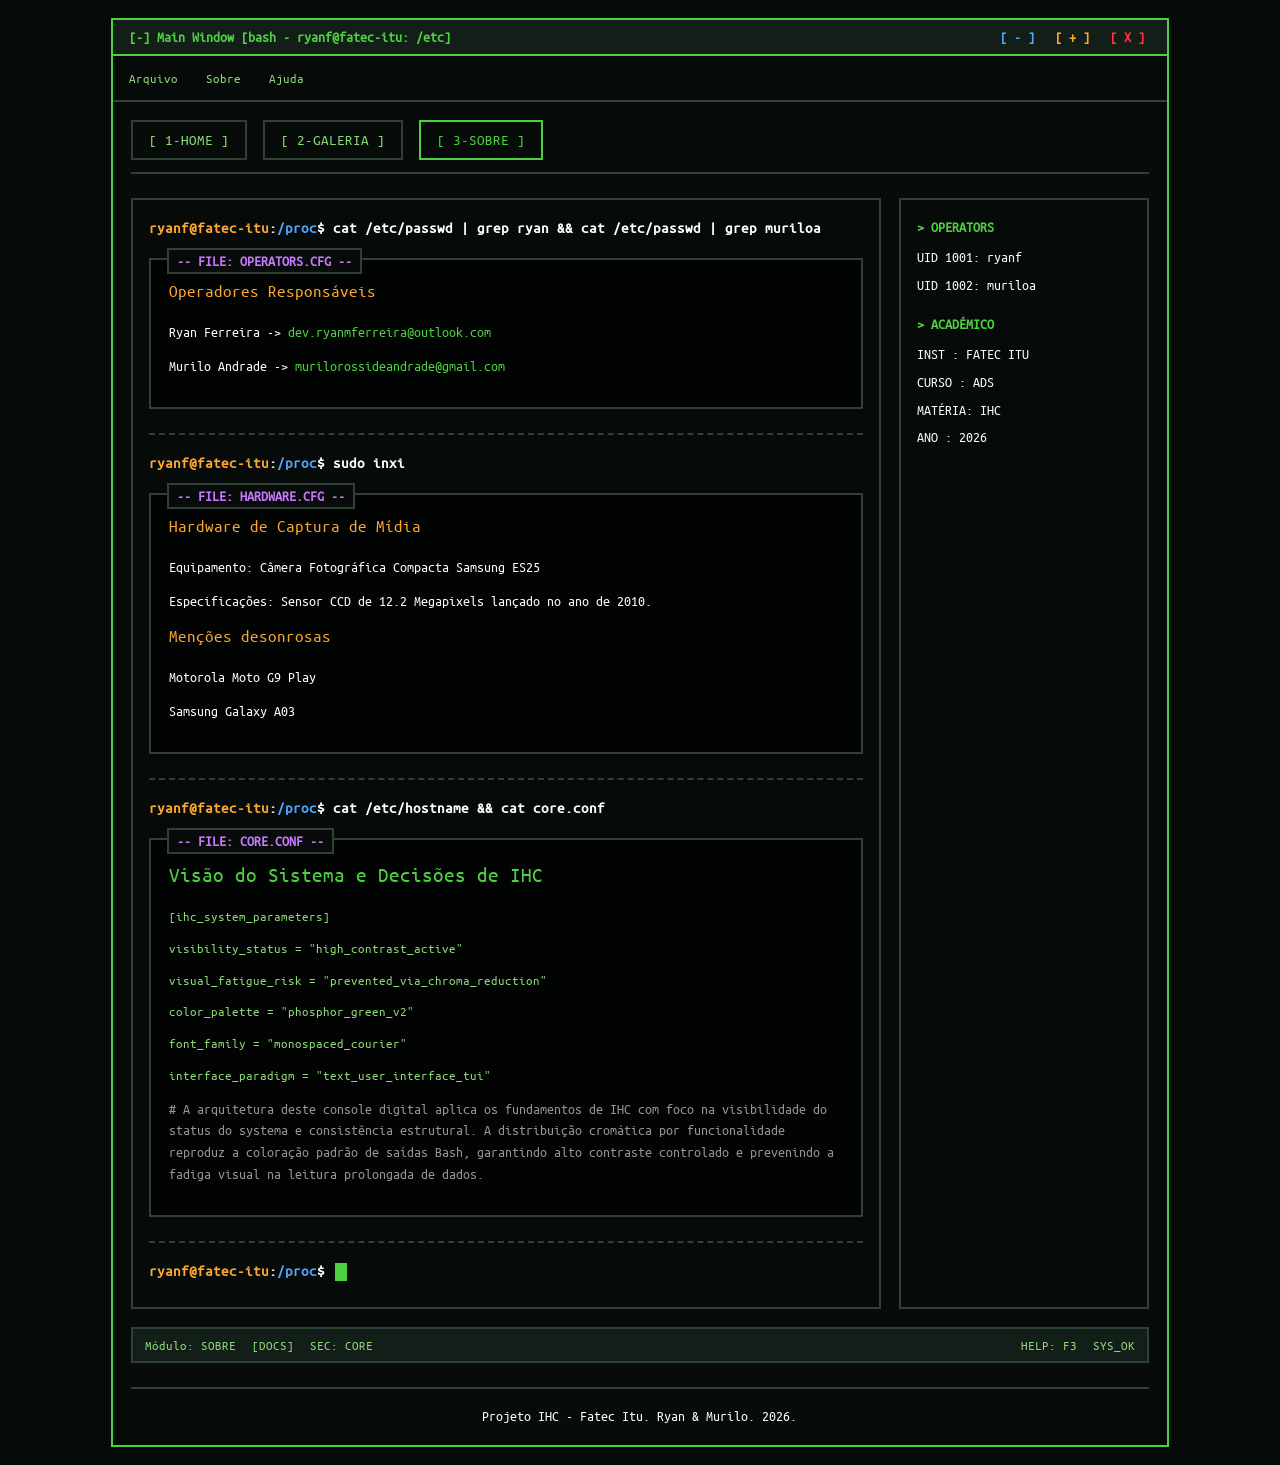
==== commit ba829d71: "Add keyboard shortcuts for gallery navigation and fullscreen toggle" ====
--- a/pages/about.html
+++ b/pages/about.html
@@ -72,6 +72,11 @@
                 <h2>Navegar entre fotos (aba galeria)</h2>
                 <p><- (seta para esquerda) para voltar</p>
                         <p>-> (seta para direita) para avançar</p>
+                        <p>F - Alternar modo tela cheia</p>
+                        <p>Esc - Sair da tela cheia</p>
+                        <p>+ - Aumentar zoom</p>
+                        <p>- - Diminuir zoom</p>
+                        <p>0 - Resetar zoom</p>
             </div>
         </div>
 
@@ -87,7 +92,7 @@
                 <main>
                     <div class="bash-prompt">
                         <span class="prompt-user">ryanf@fatec-itu</span>:<span class="prompt-path">/proc</span>$ cat
-                        /etc/hostname && cat ./ihc_status.log
+                        /etc/passwd | grep ryan && cat /etc/passwd | grep muriloa
                     </div>
 
                     <div class="tui-box">
@@ -99,6 +104,13 @@
                                 class="about-link">murilorossideandrade@gmail.com</a></p>
                     </div>
 
+                    <hr class="dashed">
+
+                    <div class="bash-prompt">
+                        <span class="prompt-user">ryanf@fatec-itu</span>:<span class="prompt-path">/proc</span>$ sudo
+                        inxi
+                    </div>
+
                     <div class="tui-box">
                         <span class="tui-box-title">-- File: hardware.cfg --</span>
                         <h3 class="orange">Hardware de Captura de Mídia</h3>
@@ -108,6 +120,13 @@
                         <h3 class="orange">Menções desonrosas</h3>
                         <p>Motorola Moto G9 Play</p>
                         <p>Samsung Galaxy A03</p>
+                    </div>
+
+                    <hr class="dashed">
+
+                    <div class="bash-prompt">
+                        <span class="prompt-user">ryanf@fatec-itu</span>:<span class="prompt-path">/proc</span>$ cat
+                        /etc/hostname && cat core.conf
                     </div>
 
                     <div class="tui-box">
--- a/styles/global-styles.css
+++ b/styles/global-styles.css
@@ -92,6 +92,10 @@
     color: var(--color-text);
 }
 
+h4 {
+    color: var(--color-blue);
+}
+
 p {
     color: var(--color-text);
 }
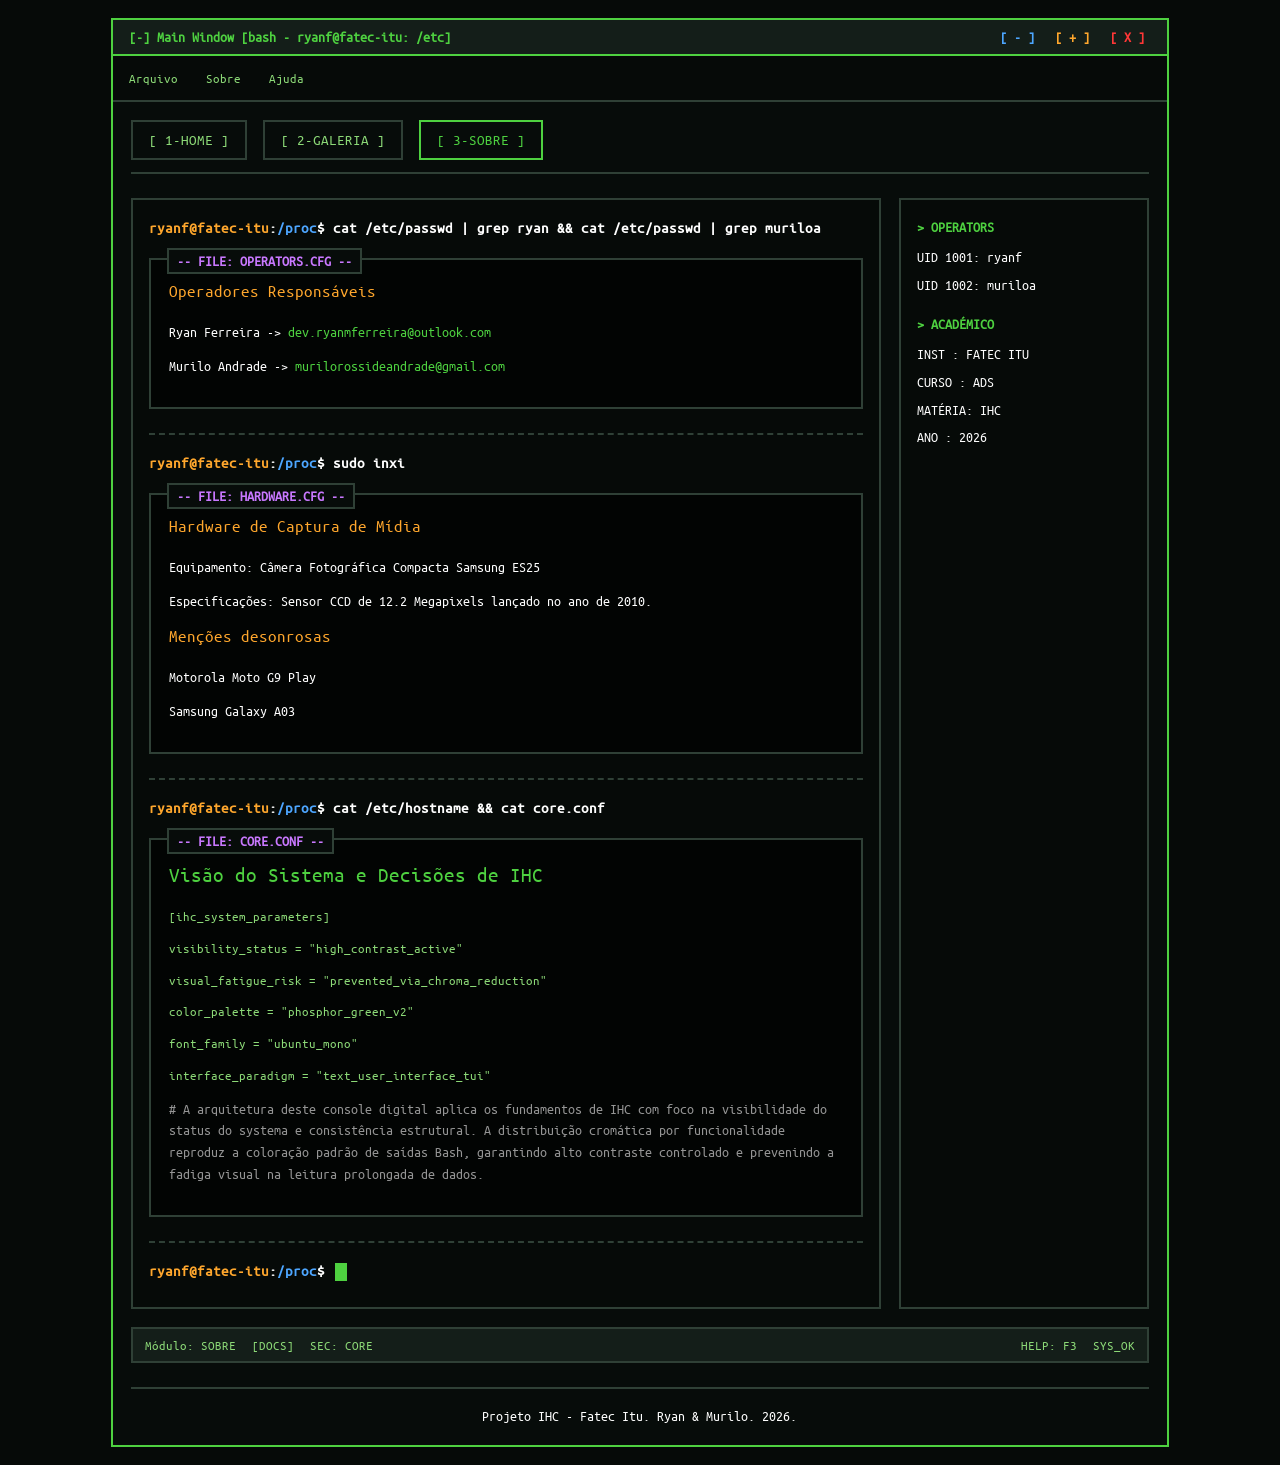
==== commit 293c036d: "Update font family in about page" ====
--- a/pages/about.html
+++ b/pages/about.html
@@ -137,7 +137,7 @@
                         <p class="config-block">visibility_status = "high_contrast_active"</p>
                         <p class="config-block">visual_fatigue_risk = "prevented_via_chroma_reduction"</p>
                         <p class="config-block">color_palette = "phosphor_green_v2"</p>
-                        <p class="config-block">font_family = "monospaced_courier"</p>
+                        <p class="config-block">font_family = "ubuntu_mono"</p>
                         <p class="config-block">interface_paradigm = "text_user_interface_tui"</p>
 
                         <p class="silver"># A arquitetura deste console digital aplica os fundamentos de IHC com foco na
